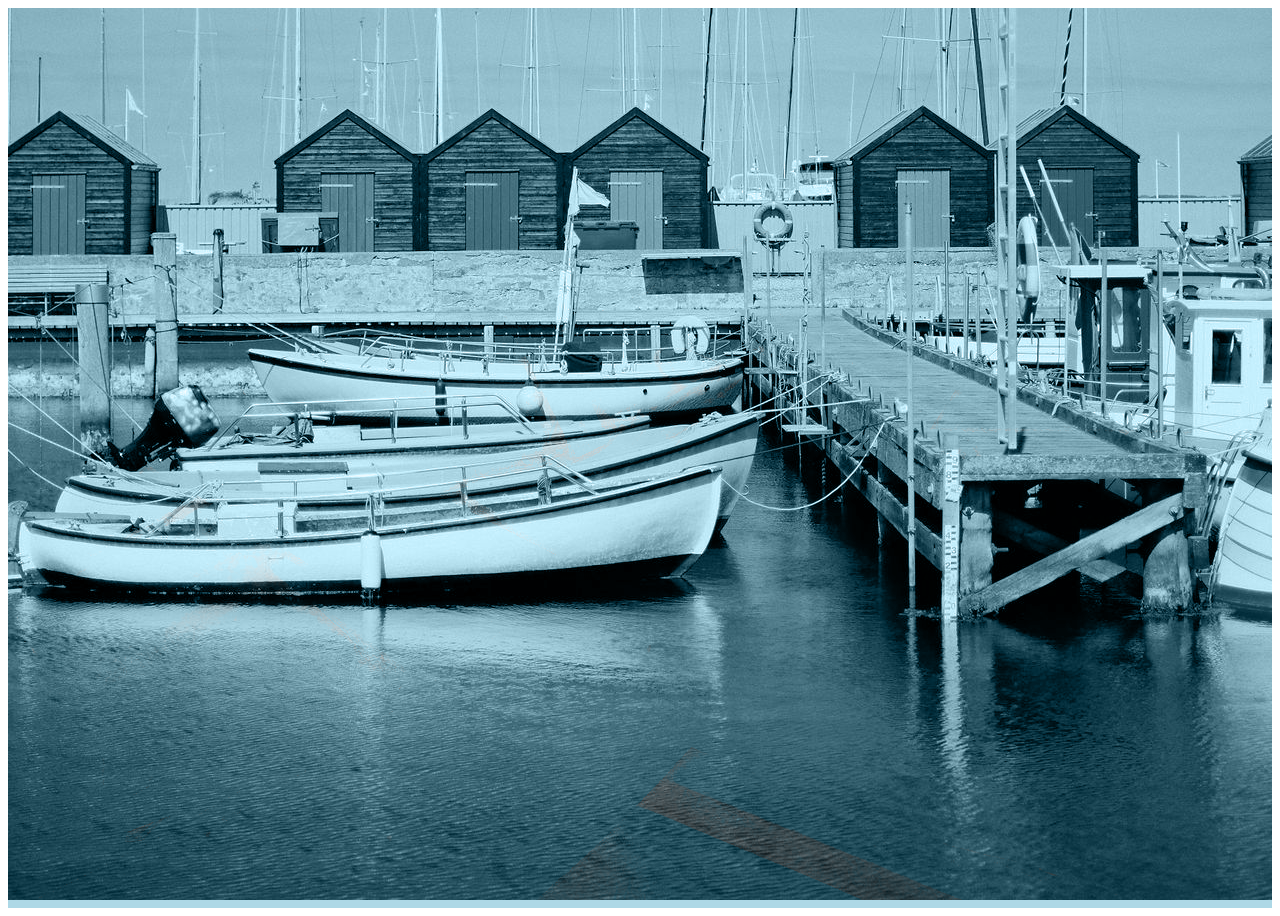
==== 08-07-2026/index.html @ 90dc619b "Add files via upload" ====
<!DOCTYPE html>
<html lang="en">
<head>
  <meta charset="UTF-8">
  <meta name="viewport" content="width=device-width, initial-scale=1.0">
  <title>Document</title>
  <link rel="stylesheet" href="./asset/css/style.css">
</head>
<body>
  <!-- Css Background-Properties -->

  <!-- Background -->
   <!-- <p>Lorem ipsum dolor sit amet, consectetur adipisicing elit. Vitae est repellat nobis odit natus eveniet, expedita numquam laborum recusandae ea ab, saepe illo, repudiandae temporibus fuga. Esse id unde nesciunt, ipsum dolorum ea ad praesentium impedit minima accusantium cumque, error rerum iusto. Quibusdam quas dolor provident cum quisquam asperiores assumenda suscipit fuga laborum, ad doloribus numquam optio tempore eligendi amet explicabo enim nemo dolorum ratione, doloremque dignissimos porro delectus placeat commodi. Voluptatem voluptatum facilis sed itaque expedita, corporis aut perspiciatis sit quas amet voluptates accusantium illum cum obcaecati consequuntur nemo qui labore soluta iure, tempore neque nisi, reiciendis aperiam quae. Sunt quisquam eius, ullam aperiam optio impedit ea ipsam quibusdam corporis non. Pariatur, soluta sint. Eligendi nostrum nihil delectus ab placeat temporibus voluptatibus cumque sed ipsam a distinctio quia cupiditate laudantium consequuntur non nulla quisquam voluptas libero totam magni, odio asperiores, optio itaque? Optio veritatis rem quaerat maxime labore fuga excepturi enim eaque tempore temporibus aspernatur officia itaque distinctio officiis magni ipsam ullam, consectetur sint quisquam consequatur exercitationem? Suscipit sunt numquam incidunt! Aperiam nulla consectetur suscipit veritatis porro rerum cumque quis, sed ut minima nesciunt harum voluptates fugit voluptatum! Natus minima expedita adipisci ipsum, eum asperiores aliquam voluptatem! Architecto mollitia maiores et, labore facere voluptatum, reprehenderit aliquid ipsam unde nostrum sequi quaerat quas impedit, qui corrupti doloribus veniam nemo. Itaque asperiores culpa rerum accusantium laboriosam veniam eum ullam, possimus, reprehenderit necessitatibus, suscipit fuga voluptates dignissimos veritatis ex repellat amet! Ratione aliquid amet ipsam natus odit quasi, nam at, magni expedita doloribus ex. Delectus velit tempora laudantium non corrupti accusantium impedit ut odit voluptates aliquid repellat, molestias reiciendis in praesentium nostrum veritatis illo modi rerum eveniet soluta dolore! Labore incidunt cupiditate minus deserunt corporis quidem blanditiis, exercitationem nisi, tempore velit veritatis facere facilis, temporibus iure repudiandae in reprehenderit. Non beatae cum rem! Qui excepturi provident ex? Tempore quos, totam voluptate, non eligendi rerum maxime quaerat corporis, a vel maiores at consequuntur. Saepe maxime autem eum! Nemo pariatur molestias aliquid, harum distinctio labore deleniti! Reprehenderit optio, odit a iusto consectetur corporis error consequatur ut facere temporibus, possimus eveniet, dolores aut? Dolore ipsam officiis facilis, reprehenderit temporibus in voluptas? Placeat, vitae iste? Modi, aliquam rem! Vero voluptatem libero, voluptate voluptatibus iusto eaque, cum officia nulla, atque laudantium laborum cupiditate? Voluptatem facere aut enim dolorum, sapiente quod neque iste ullam modi libero totam doloribus ex iure illo debitis ad, quam nemo unde eveniet cupiditate ipsa reprehenderit. Veniam deserunt debitis ab expedita quis cumque illum est quos, nostrum nemo animi officiis ratione explicabo corrupti eveniet sint optio exercitationem facilis sit. Tempore quod distinctio debitis numquam labore, earum pariatur accusantium explicabo, quaerat sed necessitatibus id dolore voluptas neque asperiores maiores ducimus deserunt assumenda animi nostrum omnis a, adipisci saepe. Illum eius reprehenderit deserunt vero qui beatae accusamus sint cumque expedita magnam dolore quos repellat, sequi ipsum non dignissimos velit ea quibusdam asperiores quas modi ducimus nostrum enim? Ducimus tempora possimus veritatis! Incidunt ducimus veritatis odio cumque officiis sequi aperiam, deleniti tenetur. Nesciunt sint temporibus perspiciatis blanditiis natus saepe nemo reiciendis, quidem, at facere quis impedit libero autem fuga commodi id, omnis rerum? Animi nulla facilis vitae ut laudantium omnis aperiam temporibus maxime veritatis id natus enim dicta asperiores, laboriosam veniam. Voluptas obcaecati sed quaerat hic nemo atque pariatur laboriosam officia dolores id minima delectus eum iste quia beatae, perspiciatis distinctio ea ab sapiente! Accusamus atque laudantium ratione dolor, ipsum sunt voluptatibus eveniet maiores, est consequuntur expedita quia iusto praesentium sed excepturi! Repellendus, quos cumque eveniet atque soluta in recusandae magni dicta voluptatum error, eaque quia asperiores nulla mollitia incidunt quaerat odio unde deserunt culpa obcaecati amet accusantium? Velit a autem, id pariatur ipsum culpa iure veniam labore, fugiat nisi sunt cumque perspiciatis eaque earum voluptates ab hic eos ad, corrupti voluptate excepturi dolorem aperiam eveniet illo! Placeat iste explicabo fugit earum dolores fuga optio facere voluptates accusamus? Necessitatibus, dolores fugiat distinctio tempore ipsa unde sint possimus. Voluptatum eius quae dolores porro totam ab in aliquid pariatur voluptate ducimus debitis fugit, eaque quo quia nostrum a quam, amet veniam, possimus error deleniti? Illum placeat quae est doloremque, sed facere doloribus corrupti reprehenderit aspernatur tenetur! Quia rerum facilis culpa at eligendi iusto sit maiores? Dignissimos, impedit? Dolore repellat cumque asperiores, hic numquam eius, nam odit molestias deserunt quo dolor provident. Quas nisi sint in tempore officiis! Quaerat tempora corrupti reprehenderit sint labore, repellat placeat quod illo quisquam totam iusto facere nisi hic cumque et ipsam ipsa asperiores dignissimos accusamus sed iste quidem, soluta veniam. Cupiditate culpa tempora quia fugit voluptate? Quis eos repudiandae amet blanditiis sit aut, unde totam tempora praesentium laborum. Nesciunt ipsam maiores tenetur minima laboriosam omnis eos aliquid. Amet eligendi nihil et sequi magnam nostrum delectus inventore adipisci cum. Delectus error molestias omnis quis possimus itaque exercitationem soluta, quae inventore, iusto quam quia rerum repellat eum blanditiis optio illo enim cum hic repellendus at saepe voluptatum deserunt modi? Cum quae, dolorum quam pariatur ullam, aliquam dolore animi possimus ex reiciendis repudiandae. Maiores sit nobis natus, aperiam nesciunt explicabo sint ea molestias temporibus veritatis dolorum illum, earum iure enim dolore numquam voluptatem dolor voluptates placeat? Delectus mollitia iure officiis rem sunt ea dolore consectetur laborum esse unde dolores praesentium quam maiores quod aspernatur eaque magnam quaerat, sed cupiditate explicabo necessitatibus aperiam aliquam quis odio. Harum esse cumque, repudiandae tenetur beatae magni expedita ex neque pariatur? Assumenda pariatur enim dolor, magni quasi dignissimos distinctio nisi quae similique commodi saepe iure odio aperiam modi unde ad perferendis voluptatem facere porro, totam fugiat? Magnam, rerum. Eius officia veritatis, natus architecto voluptas, deleniti voluptatibus ullam fuga nisi accusamus provident corporis sit exercitationem enim atque accusantium tempora quidem molestiae cupiditate ipsum vero placeat. Rerum placeat at sint? Minus tempora magnam sunt ut nam dolores, architecto ullam est illo? Porro et aspernatur iusto soluta reiciendis odit magni perspiciatis perferendis error exercitationem! In corporis ipsam illo est, soluta perspiciatis obcaecati. Tempora qui perspiciatis consequatur! Rerum aliquid delectus beatae officiis, quo laborum molestias modi adipisci corrupti temporibus sed praesentium soluta ipsa eaque distinctio consequatur.</p>

  <div></div>

  <p>Lorem ipsum dolor sit amet consectetur adipisicing elit. Exercitationem, temporibus, similique in laborum, praesentium doloribus explicabo repellat corporis aperiam nobis eligendi consectetur quis dolores consequatur necessitatibus. Quis optio dolorem in dolor! Nostrum cupiditate temporibus fugit consequuntur deserunt hic labore laboriosam, debitis excepturi culpa tempore, perspiciatis expedita ducimus animi aperiam maiores ipsum nemo veniam. Nesciunt reiciendis voluptates quisquam maiores nisi nostrum cumque asperiores, vel nulla deserunt soluta at culpa rerum corporis recusandae ducimus enim! Aut, id. Nemo deserunt sequi vel, totam, aliquam rem laudantium illo debitis deleniti earum quas molestias assumenda esse magnam excepturi voluptatibus doloribus. Id quidem iste ea a excepturi dolorem fuga sint temporibus animi laudantium, sapiente in voluptatibus dolore sit, error natus quo modi quis optio tenetur totam alias praesentium? Expedita quos officia impedit, reiciendis quis dolorum ullam voluptatem. Est expedita molestiae saepe nostrum. Iure obcaecati recusandae tenetur, illo, vero quidem modi aut rerum numquam aspernatur veniam eligendi. Deserunt rerum iure voluptatem, libero tempora ex eos impedit ratione magni error aperiam laudantium accusantium placeat perferendis ipsa aspernatur est omnis maxime neque pariatur dolorem numquam facilis aliquid! Laudantium repellendus commodi, adipisci numquam ipsum expedita harum labore dolorem, sit blanditiis earum dignissimos maiores quo? Sunt porro sit mollitia architecto quasi distinctio corrupti odit dolorum cumque nulla blanditiis voluptas impedit aspernatur, molestias temporibus, minima magni laudantium nobis optio, ratione quaerat! Dolores, maiores? Repudiandae iure unde necessitatibus inventore facilis, ad doloremque laudantium atque qui reiciendis suscipit dolor veritatis. Perspiciatis, assumenda minus? Iure repudiandae accusantium tenetur sed quisquam voluptas, quas, suscipit, quos quia exercitationem dicta temporibus accusamus doloribus! Hic repudiandae eligendi voluptatibus nam voluptatem quos, ratione magnam ea maxime consequuntur ipsa placeat esse officiis ut! Velit delectus excepturi omnis nisi, totam aut commodi illo doloribus enim dolores perspiciatis tempore quas, tempora vero fuga! Voluptate vel dolore ducimus nesciunt eaque ipsa, maiores voluptatem cupiditate recusandae nisi provident. Excepturi voluptate nemo in, tenetur eligendi, ab ipsam laborum illo maxime officia dolores debitis quis! Assumenda tempore repellendus modi quidem natus, architecto quod quas obcaecati placeat! Quasi delectus iure quo sequi inventore, est cum et deserunt mollitia animi quia harum eius! Eveniet illo asperiores sit temporibus ad. Voluptates corrupti unde tenetur, exercitationem aut consectetur consequuntur eveniet iusto ducimus minima dignissimos, aliquid doloribus quae. Laborum, sapiente molestiae nisi fuga eligendi harum dicta ad perferendis ab nostrum, mollitia cum illum placeat quo sit a aliquid voluptate esse deserunt minus ipsam modi, animi numquam! Ea quia iure amet repudiandae ab! Error asperiores earum excepturi soluta iusto non, ex quia, eveniet repudiandae ipsa ab reprehenderit repellat? Ipsum nihil tenetur aut dicta a voluptas voluptatem quae ab deserunt esse non enim maiores odio quos excepturi, at earum id ullam? Non velit, eveniet illo architecto porro corporis sunt atque cumque at quia quis in consectetur molestias repellendus accusamus ratione tempore officia enim sequi laborum beatae sed adipisci, animi iure. Harum deleniti dolorem sapiente quae facilis blanditiis deserunt explicabo neque molestias commodi a, aliquid suscipit cupiditate labore, eos ducimus iusto sed perferendis nisi voluptatem praesentium, porro natus excepturi incidunt? Voluptatibus mollitia facere aliquid quasi eius odio maxime praesentium nihil, corrupti doloribus nesciunt sapiente molestias totam adipisci iste est veritatis, enim eaque ipsa veniam nam. Enim, itaque! Nam quidem optio illum ex obcaecati voluptas nobis, corrupti culpa perspiciatis, fugiat modi suscipit labore itaque consectetur odit doloribus unde harum quaerat doloremque? Totam aperiam sed sapiente, quas ea magnam delectus voluptates magni voluptatum dignissimos cupiditate enim facere perferendis, assumenda nisi neque rem ab, laboriosam minima voluptatem vel debitis ratione autem. Minima at nesciunt ad molestias quia hic rem deleniti! Provident aperiam repudiandae est. Optio dolore quibusdam ipsa molestias dignissimos molestiae dolores quam est quisquam neque enim quas, deleniti perspiciatis odio tenetur voluptates eos pariatur quis possimus sint, magnam ad alias numquam soluta! Corrupti blanditiis ad expedita accusantium. Voluptates beatae, molestias minus eos ipsa ducimus ratione cumque iure sunt, facilis explicabo optio alias, quaerat magni ipsam vel tempora! Similique deserunt fuga facere beatae eos obcaecati natus commodi ipsum sunt qui, delectus ut non excepturi eligendi nam officiis iure illo, hic alias ipsam quam ad nobis. Amet odio iure quisquam impedit consectetur reiciendis expedita, eius consequuntur facere. Illo dolor explicabo deserunt consequatur, totam quis, aut, optio quae soluta tenetur magni molestiae harum repellat excepturi atque temporibus! Numquam, porro enim! Labore nemo animi molestias ex dolorem similique est dolorum odio odit ullam voluptate possimus quasi, amet sunt, eius cum vero optio modi? Pariatur totam impedit nisi veniam sunt enim molestias animi quia distinctio ex porro ipsum ducimus adipisci consequuntur, voluptatibus qui rerum deserunt facilis autem accusamus voluptatem fugit necessitatibus velit. Magni adipisci maxime velit cumque laboriosam non dolorum, sunt veritatis suscipit modi eligendi, eveniet similique provident fugit vero quod fuga! Itaque cumque dolorum neque dolores aperiam perspiciatis, id corporis deleniti nam quia dolore totam quis? Veniam hic porro accusamus dolore? Unde neque hic placeat aspernatur. Libero autem, unde dolorem deleniti magni adipisci nam perspiciatis qui quisquam optio sit maxime cumque praesentium fuga officiis architecto atque corporis quidem cupiditate, ab similique rem laboriosam odit earum? Repellendus dolor sapiente quasi veritatis odio tempora consectetur? Distinctio, enim placeat consectetur impedit obcaecati nostrum! Id, iste inventore voluptatum architecto corporis minus excepturi enim, adipisci, officia repellat in minima voluptas ea nemo dolor eligendi molestias. Neque, soluta, qui vero quo labore ab ipsam eum eligendi ex quas hic ad tempora commodi earum voluptates. Atque, libero molestias at temporibus sint tempore? Sit et doloribus ipsa architecto itaque deleniti repellendus similique. Laudantium, harum nemo, deserunt optio ab, esse dolorum repellat omnis assumenda ipsum laborum. Consectetur voluptatum reprehenderit esse tenetur at voluptatibus, vitae doloremque officiis dolore adipisci dolorum quidem aut qui possimus obcaecati error rem id temporibus placeat nobis laudantium alias! Asperiores obcaecati similique necessitatibus suscipit quae quos commodi incidunt ipsa vitae libero, quod officiis animi magni. Maxime nulla libero blanditiis accusantium culpa pariatur ex voluptate voluptatum explicabo corrupti tempora sunt saepe atque at excepturi adipisci dolorum non ut dolores expedita illo dicta, sed ipsam. Nemo ipsa est eum repellat illum maiores nostrum doloribus sed nulla veniam maxime quos inventore, corrupti accusantium eos, incidunt, ad tempora nihil quam non?</p> -->

  <!-- <div class="back_text">HTML/CSS</div> -->

  <div class="back_img"></div>
</body>
</html>
---- 08-07-2026/asset/css/style.css ----
div{
  height: 400px;
  width:100%;
  background: lightblue url(../images/back.jpg) no-repeat;
  background-color: lightblue;
  background-image: url(../images/back.jpg);
  background-size: cover;
  background-position: bottom;
  background-repeat: no-repeat;
  background-clip:padding-box;
  background-origin: content-box;
  background-attachment: fixed;
}

.back_text{
  font-size: 100px;
  font-weight: bold;
  background-image: url(../images/back.jpg);
  color: transparent;
  background-clip: text;
  background-size: cover;
  background-position: bottom;
  font-family: 'Segoe UI', Tahoma, Geneva, Verdana, sans-serif;
}

.back_img{
  height: 100vh;
  width: 100%;
  background-image: url('../images/back.jpg') , linear-gradient(red , blue) ;
   background-image:url(../images/pexels.jpg) , url('../images/back.jpg');
  background-size: cover;
  background-position: bottom;
  background-blend-mode: luminosity;
}
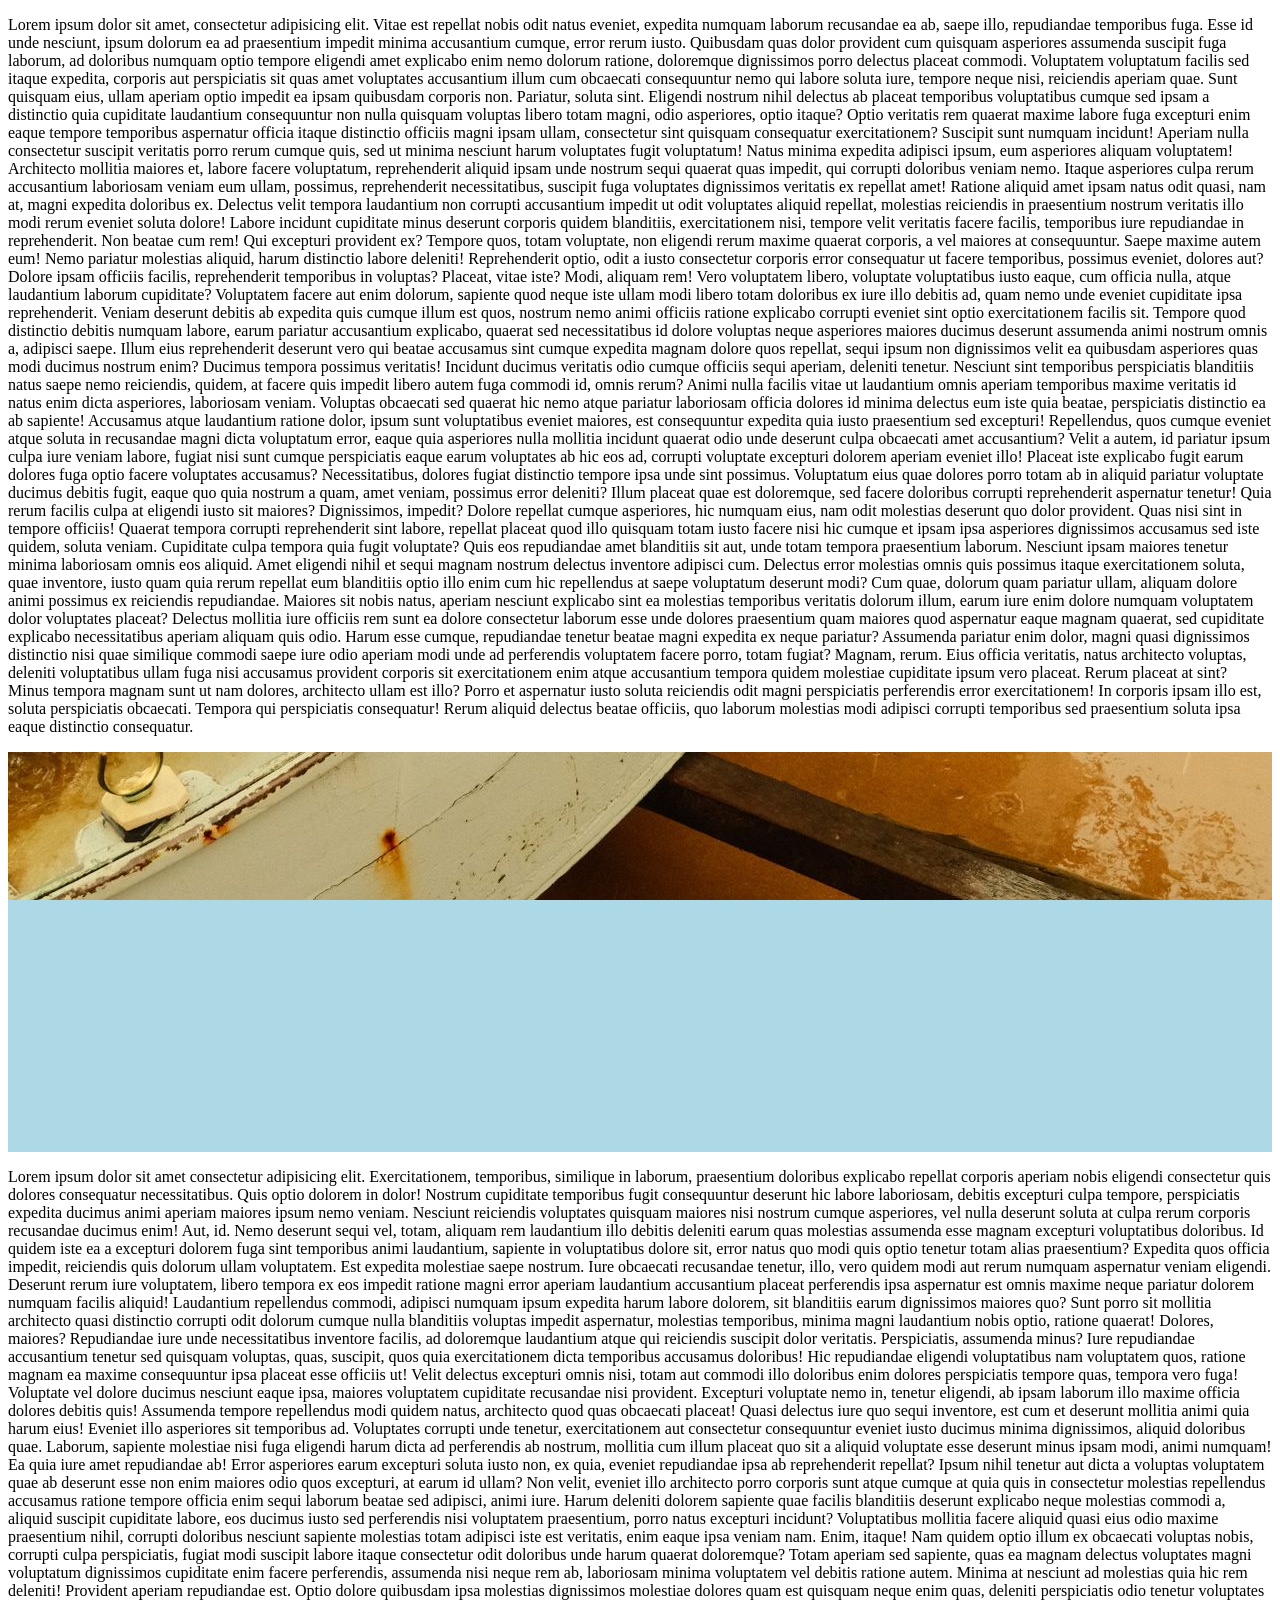
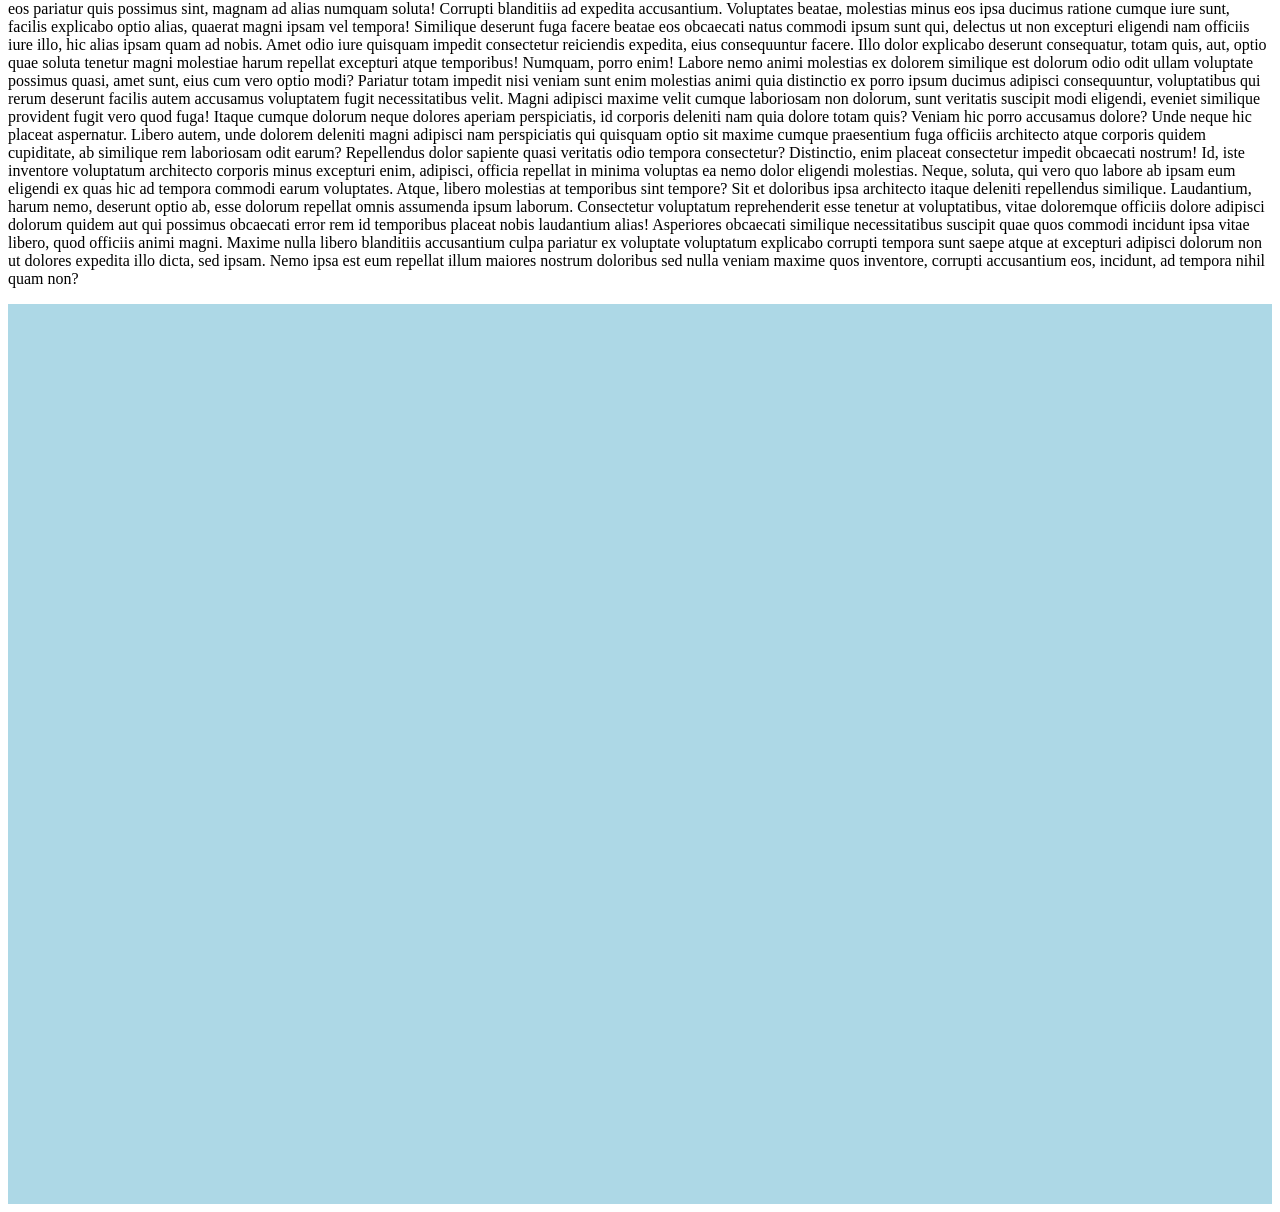
==== commit a6d149bf: "Add files via upload" ====
--- a/08-07-2026/index.html
+++ b/08-07-2026/index.html
@@ -10,11 +10,11 @@
   <!-- Css Background-Properties -->
 
   <!-- Background -->
-   <!-- <p>Lorem ipsum dolor sit amet, consectetur adipisicing elit. Vitae est repellat nobis odit natus eveniet, expedita numquam laborum recusandae ea ab, saepe illo, repudiandae temporibus fuga. Esse id unde nesciunt, ipsum dolorum ea ad praesentium impedit minima accusantium cumque, error rerum iusto. Quibusdam quas dolor provident cum quisquam asperiores assumenda suscipit fuga laborum, ad doloribus numquam optio tempore eligendi amet explicabo enim nemo dolorum ratione, doloremque dignissimos porro delectus placeat commodi. Voluptatem voluptatum facilis sed itaque expedita, corporis aut perspiciatis sit quas amet voluptates accusantium illum cum obcaecati consequuntur nemo qui labore soluta iure, tempore neque nisi, reiciendis aperiam quae. Sunt quisquam eius, ullam aperiam optio impedit ea ipsam quibusdam corporis non. Pariatur, soluta sint. Eligendi nostrum nihil delectus ab placeat temporibus voluptatibus cumque sed ipsam a distinctio quia cupiditate laudantium consequuntur non nulla quisquam voluptas libero totam magni, odio asperiores, optio itaque? Optio veritatis rem quaerat maxime labore fuga excepturi enim eaque tempore temporibus aspernatur officia itaque distinctio officiis magni ipsam ullam, consectetur sint quisquam consequatur exercitationem? Suscipit sunt numquam incidunt! Aperiam nulla consectetur suscipit veritatis porro rerum cumque quis, sed ut minima nesciunt harum voluptates fugit voluptatum! Natus minima expedita adipisci ipsum, eum asperiores aliquam voluptatem! Architecto mollitia maiores et, labore facere voluptatum, reprehenderit aliquid ipsam unde nostrum sequi quaerat quas impedit, qui corrupti doloribus veniam nemo. Itaque asperiores culpa rerum accusantium laboriosam veniam eum ullam, possimus, reprehenderit necessitatibus, suscipit fuga voluptates dignissimos veritatis ex repellat amet! Ratione aliquid amet ipsam natus odit quasi, nam at, magni expedita doloribus ex. Delectus velit tempora laudantium non corrupti accusantium impedit ut odit voluptates aliquid repellat, molestias reiciendis in praesentium nostrum veritatis illo modi rerum eveniet soluta dolore! Labore incidunt cupiditate minus deserunt corporis quidem blanditiis, exercitationem nisi, tempore velit veritatis facere facilis, temporibus iure repudiandae in reprehenderit. Non beatae cum rem! Qui excepturi provident ex? Tempore quos, totam voluptate, non eligendi rerum maxime quaerat corporis, a vel maiores at consequuntur. Saepe maxime autem eum! Nemo pariatur molestias aliquid, harum distinctio labore deleniti! Reprehenderit optio, odit a iusto consectetur corporis error consequatur ut facere temporibus, possimus eveniet, dolores aut? Dolore ipsam officiis facilis, reprehenderit temporibus in voluptas? Placeat, vitae iste? Modi, aliquam rem! Vero voluptatem libero, voluptate voluptatibus iusto eaque, cum officia nulla, atque laudantium laborum cupiditate? Voluptatem facere aut enim dolorum, sapiente quod neque iste ullam modi libero totam doloribus ex iure illo debitis ad, quam nemo unde eveniet cupiditate ipsa reprehenderit. Veniam deserunt debitis ab expedita quis cumque illum est quos, nostrum nemo animi officiis ratione explicabo corrupti eveniet sint optio exercitationem facilis sit. Tempore quod distinctio debitis numquam labore, earum pariatur accusantium explicabo, quaerat sed necessitatibus id dolore voluptas neque asperiores maiores ducimus deserunt assumenda animi nostrum omnis a, adipisci saepe. Illum eius reprehenderit deserunt vero qui beatae accusamus sint cumque expedita magnam dolore quos repellat, sequi ipsum non dignissimos velit ea quibusdam asperiores quas modi ducimus nostrum enim? Ducimus tempora possimus veritatis! Incidunt ducimus veritatis odio cumque officiis sequi aperiam, deleniti tenetur. Nesciunt sint temporibus perspiciatis blanditiis natus saepe nemo reiciendis, quidem, at facere quis impedit libero autem fuga commodi id, omnis rerum? Animi nulla facilis vitae ut laudantium omnis aperiam temporibus maxime veritatis id natus enim dicta asperiores, laboriosam veniam. Voluptas obcaecati sed quaerat hic nemo atque pariatur laboriosam officia dolores id minima delectus eum iste quia beatae, perspiciatis distinctio ea ab sapiente! Accusamus atque laudantium ratione dolor, ipsum sunt voluptatibus eveniet maiores, est consequuntur expedita quia iusto praesentium sed excepturi! Repellendus, quos cumque eveniet atque soluta in recusandae magni dicta voluptatum error, eaque quia asperiores nulla mollitia incidunt quaerat odio unde deserunt culpa obcaecati amet accusantium? Velit a autem, id pariatur ipsum culpa iure veniam labore, fugiat nisi sunt cumque perspiciatis eaque earum voluptates ab hic eos ad, corrupti voluptate excepturi dolorem aperiam eveniet illo! Placeat iste explicabo fugit earum dolores fuga optio facere voluptates accusamus? Necessitatibus, dolores fugiat distinctio tempore ipsa unde sint possimus. Voluptatum eius quae dolores porro totam ab in aliquid pariatur voluptate ducimus debitis fugit, eaque quo quia nostrum a quam, amet veniam, possimus error deleniti? Illum placeat quae est doloremque, sed facere doloribus corrupti reprehenderit aspernatur tenetur! Quia rerum facilis culpa at eligendi iusto sit maiores? Dignissimos, impedit? Dolore repellat cumque asperiores, hic numquam eius, nam odit molestias deserunt quo dolor provident. Quas nisi sint in tempore officiis! Quaerat tempora corrupti reprehenderit sint labore, repellat placeat quod illo quisquam totam iusto facere nisi hic cumque et ipsam ipsa asperiores dignissimos accusamus sed iste quidem, soluta veniam. Cupiditate culpa tempora quia fugit voluptate? Quis eos repudiandae amet blanditiis sit aut, unde totam tempora praesentium laborum. Nesciunt ipsam maiores tenetur minima laboriosam omnis eos aliquid. Amet eligendi nihil et sequi magnam nostrum delectus inventore adipisci cum. Delectus error molestias omnis quis possimus itaque exercitationem soluta, quae inventore, iusto quam quia rerum repellat eum blanditiis optio illo enim cum hic repellendus at saepe voluptatum deserunt modi? Cum quae, dolorum quam pariatur ullam, aliquam dolore animi possimus ex reiciendis repudiandae. Maiores sit nobis natus, aperiam nesciunt explicabo sint ea molestias temporibus veritatis dolorum illum, earum iure enim dolore numquam voluptatem dolor voluptates placeat? Delectus mollitia iure officiis rem sunt ea dolore consectetur laborum esse unde dolores praesentium quam maiores quod aspernatur eaque magnam quaerat, sed cupiditate explicabo necessitatibus aperiam aliquam quis odio. Harum esse cumque, repudiandae tenetur beatae magni expedita ex neque pariatur? Assumenda pariatur enim dolor, magni quasi dignissimos distinctio nisi quae similique commodi saepe iure odio aperiam modi unde ad perferendis voluptatem facere porro, totam fugiat? Magnam, rerum. Eius officia veritatis, natus architecto voluptas, deleniti voluptatibus ullam fuga nisi accusamus provident corporis sit exercitationem enim atque accusantium tempora quidem molestiae cupiditate ipsum vero placeat. Rerum placeat at sint? Minus tempora magnam sunt ut nam dolores, architecto ullam est illo? Porro et aspernatur iusto soluta reiciendis odit magni perspiciatis perferendis error exercitationem! In corporis ipsam illo est, soluta perspiciatis obcaecati. Tempora qui perspiciatis consequatur! Rerum aliquid delectus beatae officiis, quo laborum molestias modi adipisci corrupti temporibus sed praesentium soluta ipsa eaque distinctio consequatur.</p>
+    <p>Lorem ipsum dolor sit amet, consectetur adipisicing elit. Vitae est repellat nobis odit natus eveniet, expedita numquam laborum recusandae ea ab, saepe illo, repudiandae temporibus fuga. Esse id unde nesciunt, ipsum dolorum ea ad praesentium impedit minima accusantium cumque, error rerum iusto. Quibusdam quas dolor provident cum quisquam asperiores assumenda suscipit fuga laborum, ad doloribus numquam optio tempore eligendi amet explicabo enim nemo dolorum ratione, doloremque dignissimos porro delectus placeat commodi. Voluptatem voluptatum facilis sed itaque expedita, corporis aut perspiciatis sit quas amet voluptates accusantium illum cum obcaecati consequuntur nemo qui labore soluta iure, tempore neque nisi, reiciendis aperiam quae. Sunt quisquam eius, ullam aperiam optio impedit ea ipsam quibusdam corporis non. Pariatur, soluta sint. Eligendi nostrum nihil delectus ab placeat temporibus voluptatibus cumque sed ipsam a distinctio quia cupiditate laudantium consequuntur non nulla quisquam voluptas libero totam magni, odio asperiores, optio itaque? Optio veritatis rem quaerat maxime labore fuga excepturi enim eaque tempore temporibus aspernatur officia itaque distinctio officiis magni ipsam ullam, consectetur sint quisquam consequatur exercitationem? Suscipit sunt numquam incidunt! Aperiam nulla consectetur suscipit veritatis porro rerum cumque quis, sed ut minima nesciunt harum voluptates fugit voluptatum! Natus minima expedita adipisci ipsum, eum asperiores aliquam voluptatem! Architecto mollitia maiores et, labore facere voluptatum, reprehenderit aliquid ipsam unde nostrum sequi quaerat quas impedit, qui corrupti doloribus veniam nemo. Itaque asperiores culpa rerum accusantium laboriosam veniam eum ullam, possimus, reprehenderit necessitatibus, suscipit fuga voluptates dignissimos veritatis ex repellat amet! Ratione aliquid amet ipsam natus odit quasi, nam at, magni expedita doloribus ex. Delectus velit tempora laudantium non corrupti accusantium impedit ut odit voluptates aliquid repellat, molestias reiciendis in praesentium nostrum veritatis illo modi rerum eveniet soluta dolore! Labore incidunt cupiditate minus deserunt corporis quidem blanditiis, exercitationem nisi, tempore velit veritatis facere facilis, temporibus iure repudiandae in reprehenderit. Non beatae cum rem! Qui excepturi provident ex? Tempore quos, totam voluptate, non eligendi rerum maxime quaerat corporis, a vel maiores at consequuntur. Saepe maxime autem eum! Nemo pariatur molestias aliquid, harum distinctio labore deleniti! Reprehenderit optio, odit a iusto consectetur corporis error consequatur ut facere temporibus, possimus eveniet, dolores aut? Dolore ipsam officiis facilis, reprehenderit temporibus in voluptas? Placeat, vitae iste? Modi, aliquam rem! Vero voluptatem libero, voluptate voluptatibus iusto eaque, cum officia nulla, atque laudantium laborum cupiditate? Voluptatem facere aut enim dolorum, sapiente quod neque iste ullam modi libero totam doloribus ex iure illo debitis ad, quam nemo unde eveniet cupiditate ipsa reprehenderit. Veniam deserunt debitis ab expedita quis cumque illum est quos, nostrum nemo animi officiis ratione explicabo corrupti eveniet sint optio exercitationem facilis sit. Tempore quod distinctio debitis numquam labore, earum pariatur accusantium explicabo, quaerat sed necessitatibus id dolore voluptas neque asperiores maiores ducimus deserunt assumenda animi nostrum omnis a, adipisci saepe. Illum eius reprehenderit deserunt vero qui beatae accusamus sint cumque expedita magnam dolore quos repellat, sequi ipsum non dignissimos velit ea quibusdam asperiores quas modi ducimus nostrum enim? Ducimus tempora possimus veritatis! Incidunt ducimus veritatis odio cumque officiis sequi aperiam, deleniti tenetur. Nesciunt sint temporibus perspiciatis blanditiis natus saepe nemo reiciendis, quidem, at facere quis impedit libero autem fuga commodi id, omnis rerum? Animi nulla facilis vitae ut laudantium omnis aperiam temporibus maxime veritatis id natus enim dicta asperiores, laboriosam veniam. Voluptas obcaecati sed quaerat hic nemo atque pariatur laboriosam officia dolores id minima delectus eum iste quia beatae, perspiciatis distinctio ea ab sapiente! Accusamus atque laudantium ratione dolor, ipsum sunt voluptatibus eveniet maiores, est consequuntur expedita quia iusto praesentium sed excepturi! Repellendus, quos cumque eveniet atque soluta in recusandae magni dicta voluptatum error, eaque quia asperiores nulla mollitia incidunt quaerat odio unde deserunt culpa obcaecati amet accusantium? Velit a autem, id pariatur ipsum culpa iure veniam labore, fugiat nisi sunt cumque perspiciatis eaque earum voluptates ab hic eos ad, corrupti voluptate excepturi dolorem aperiam eveniet illo! Placeat iste explicabo fugit earum dolores fuga optio facere voluptates accusamus? Necessitatibus, dolores fugiat distinctio tempore ipsa unde sint possimus. Voluptatum eius quae dolores porro totam ab in aliquid pariatur voluptate ducimus debitis fugit, eaque quo quia nostrum a quam, amet veniam, possimus error deleniti? Illum placeat quae est doloremque, sed facere doloribus corrupti reprehenderit aspernatur tenetur! Quia rerum facilis culpa at eligendi iusto sit maiores? Dignissimos, impedit? Dolore repellat cumque asperiores, hic numquam eius, nam odit molestias deserunt quo dolor provident. Quas nisi sint in tempore officiis! Quaerat tempora corrupti reprehenderit sint labore, repellat placeat quod illo quisquam totam iusto facere nisi hic cumque et ipsam ipsa asperiores dignissimos accusamus sed iste quidem, soluta veniam. Cupiditate culpa tempora quia fugit voluptate? Quis eos repudiandae amet blanditiis sit aut, unde totam tempora praesentium laborum. Nesciunt ipsam maiores tenetur minima laboriosam omnis eos aliquid. Amet eligendi nihil et sequi magnam nostrum delectus inventore adipisci cum. Delectus error molestias omnis quis possimus itaque exercitationem soluta, quae inventore, iusto quam quia rerum repellat eum blanditiis optio illo enim cum hic repellendus at saepe voluptatum deserunt modi? Cum quae, dolorum quam pariatur ullam, aliquam dolore animi possimus ex reiciendis repudiandae. Maiores sit nobis natus, aperiam nesciunt explicabo sint ea molestias temporibus veritatis dolorum illum, earum iure enim dolore numquam voluptatem dolor voluptates placeat? Delectus mollitia iure officiis rem sunt ea dolore consectetur laborum esse unde dolores praesentium quam maiores quod aspernatur eaque magnam quaerat, sed cupiditate explicabo necessitatibus aperiam aliquam quis odio. Harum esse cumque, repudiandae tenetur beatae magni expedita ex neque pariatur? Assumenda pariatur enim dolor, magni quasi dignissimos distinctio nisi quae similique commodi saepe iure odio aperiam modi unde ad perferendis voluptatem facere porro, totam fugiat? Magnam, rerum. Eius officia veritatis, natus architecto voluptas, deleniti voluptatibus ullam fuga nisi accusamus provident corporis sit exercitationem enim atque accusantium tempora quidem molestiae cupiditate ipsum vero placeat. Rerum placeat at sint? Minus tempora magnam sunt ut nam dolores, architecto ullam est illo? Porro et aspernatur iusto soluta reiciendis odit magni perspiciatis perferendis error exercitationem! In corporis ipsam illo est, soluta perspiciatis obcaecati. Tempora qui perspiciatis consequatur! Rerum aliquid delectus beatae officiis, quo laborum molestias modi adipisci corrupti temporibus sed praesentium soluta ipsa eaque distinctio consequatur.</p>
 
   <div></div>
 
-  <p>Lorem ipsum dolor sit amet consectetur adipisicing elit. Exercitationem, temporibus, similique in laborum, praesentium doloribus explicabo repellat corporis aperiam nobis eligendi consectetur quis dolores consequatur necessitatibus. Quis optio dolorem in dolor! Nostrum cupiditate temporibus fugit consequuntur deserunt hic labore laboriosam, debitis excepturi culpa tempore, perspiciatis expedita ducimus animi aperiam maiores ipsum nemo veniam. Nesciunt reiciendis voluptates quisquam maiores nisi nostrum cumque asperiores, vel nulla deserunt soluta at culpa rerum corporis recusandae ducimus enim! Aut, id. Nemo deserunt sequi vel, totam, aliquam rem laudantium illo debitis deleniti earum quas molestias assumenda esse magnam excepturi voluptatibus doloribus. Id quidem iste ea a excepturi dolorem fuga sint temporibus animi laudantium, sapiente in voluptatibus dolore sit, error natus quo modi quis optio tenetur totam alias praesentium? Expedita quos officia impedit, reiciendis quis dolorum ullam voluptatem. Est expedita molestiae saepe nostrum. Iure obcaecati recusandae tenetur, illo, vero quidem modi aut rerum numquam aspernatur veniam eligendi. Deserunt rerum iure voluptatem, libero tempora ex eos impedit ratione magni error aperiam laudantium accusantium placeat perferendis ipsa aspernatur est omnis maxime neque pariatur dolorem numquam facilis aliquid! Laudantium repellendus commodi, adipisci numquam ipsum expedita harum labore dolorem, sit blanditiis earum dignissimos maiores quo? Sunt porro sit mollitia architecto quasi distinctio corrupti odit dolorum cumque nulla blanditiis voluptas impedit aspernatur, molestias temporibus, minima magni laudantium nobis optio, ratione quaerat! Dolores, maiores? Repudiandae iure unde necessitatibus inventore facilis, ad doloremque laudantium atque qui reiciendis suscipit dolor veritatis. Perspiciatis, assumenda minus? Iure repudiandae accusantium tenetur sed quisquam voluptas, quas, suscipit, quos quia exercitationem dicta temporibus accusamus doloribus! Hic repudiandae eligendi voluptatibus nam voluptatem quos, ratione magnam ea maxime consequuntur ipsa placeat esse officiis ut! Velit delectus excepturi omnis nisi, totam aut commodi illo doloribus enim dolores perspiciatis tempore quas, tempora vero fuga! Voluptate vel dolore ducimus nesciunt eaque ipsa, maiores voluptatem cupiditate recusandae nisi provident. Excepturi voluptate nemo in, tenetur eligendi, ab ipsam laborum illo maxime officia dolores debitis quis! Assumenda tempore repellendus modi quidem natus, architecto quod quas obcaecati placeat! Quasi delectus iure quo sequi inventore, est cum et deserunt mollitia animi quia harum eius! Eveniet illo asperiores sit temporibus ad. Voluptates corrupti unde tenetur, exercitationem aut consectetur consequuntur eveniet iusto ducimus minima dignissimos, aliquid doloribus quae. Laborum, sapiente molestiae nisi fuga eligendi harum dicta ad perferendis ab nostrum, mollitia cum illum placeat quo sit a aliquid voluptate esse deserunt minus ipsam modi, animi numquam! Ea quia iure amet repudiandae ab! Error asperiores earum excepturi soluta iusto non, ex quia, eveniet repudiandae ipsa ab reprehenderit repellat? Ipsum nihil tenetur aut dicta a voluptas voluptatem quae ab deserunt esse non enim maiores odio quos excepturi, at earum id ullam? Non velit, eveniet illo architecto porro corporis sunt atque cumque at quia quis in consectetur molestias repellendus accusamus ratione tempore officia enim sequi laborum beatae sed adipisci, animi iure. Harum deleniti dolorem sapiente quae facilis blanditiis deserunt explicabo neque molestias commodi a, aliquid suscipit cupiditate labore, eos ducimus iusto sed perferendis nisi voluptatem praesentium, porro natus excepturi incidunt? Voluptatibus mollitia facere aliquid quasi eius odio maxime praesentium nihil, corrupti doloribus nesciunt sapiente molestias totam adipisci iste est veritatis, enim eaque ipsa veniam nam. Enim, itaque! Nam quidem optio illum ex obcaecati voluptas nobis, corrupti culpa perspiciatis, fugiat modi suscipit labore itaque consectetur odit doloribus unde harum quaerat doloremque? Totam aperiam sed sapiente, quas ea magnam delectus voluptates magni voluptatum dignissimos cupiditate enim facere perferendis, assumenda nisi neque rem ab, laboriosam minima voluptatem vel debitis ratione autem. Minima at nesciunt ad molestias quia hic rem deleniti! Provident aperiam repudiandae est. Optio dolore quibusdam ipsa molestias dignissimos molestiae dolores quam est quisquam neque enim quas, deleniti perspiciatis odio tenetur voluptates eos pariatur quis possimus sint, magnam ad alias numquam soluta! Corrupti blanditiis ad expedita accusantium. Voluptates beatae, molestias minus eos ipsa ducimus ratione cumque iure sunt, facilis explicabo optio alias, quaerat magni ipsam vel tempora! Similique deserunt fuga facere beatae eos obcaecati natus commodi ipsum sunt qui, delectus ut non excepturi eligendi nam officiis iure illo, hic alias ipsam quam ad nobis. Amet odio iure quisquam impedit consectetur reiciendis expedita, eius consequuntur facere. Illo dolor explicabo deserunt consequatur, totam quis, aut, optio quae soluta tenetur magni molestiae harum repellat excepturi atque temporibus! Numquam, porro enim! Labore nemo animi molestias ex dolorem similique est dolorum odio odit ullam voluptate possimus quasi, amet sunt, eius cum vero optio modi? Pariatur totam impedit nisi veniam sunt enim molestias animi quia distinctio ex porro ipsum ducimus adipisci consequuntur, voluptatibus qui rerum deserunt facilis autem accusamus voluptatem fugit necessitatibus velit. Magni adipisci maxime velit cumque laboriosam non dolorum, sunt veritatis suscipit modi eligendi, eveniet similique provident fugit vero quod fuga! Itaque cumque dolorum neque dolores aperiam perspiciatis, id corporis deleniti nam quia dolore totam quis? Veniam hic porro accusamus dolore? Unde neque hic placeat aspernatur. Libero autem, unde dolorem deleniti magni adipisci nam perspiciatis qui quisquam optio sit maxime cumque praesentium fuga officiis architecto atque corporis quidem cupiditate, ab similique rem laboriosam odit earum? Repellendus dolor sapiente quasi veritatis odio tempora consectetur? Distinctio, enim placeat consectetur impedit obcaecati nostrum! Id, iste inventore voluptatum architecto corporis minus excepturi enim, adipisci, officia repellat in minima voluptas ea nemo dolor eligendi molestias. Neque, soluta, qui vero quo labore ab ipsam eum eligendi ex quas hic ad tempora commodi earum voluptates. Atque, libero molestias at temporibus sint tempore? Sit et doloribus ipsa architecto itaque deleniti repellendus similique. Laudantium, harum nemo, deserunt optio ab, esse dolorum repellat omnis assumenda ipsum laborum. Consectetur voluptatum reprehenderit esse tenetur at voluptatibus, vitae doloremque officiis dolore adipisci dolorum quidem aut qui possimus obcaecati error rem id temporibus placeat nobis laudantium alias! Asperiores obcaecati similique necessitatibus suscipit quae quos commodi incidunt ipsa vitae libero, quod officiis animi magni. Maxime nulla libero blanditiis accusantium culpa pariatur ex voluptate voluptatum explicabo corrupti tempora sunt saepe atque at excepturi adipisci dolorum non ut dolores expedita illo dicta, sed ipsam. Nemo ipsa est eum repellat illum maiores nostrum doloribus sed nulla veniam maxime quos inventore, corrupti accusantium eos, incidunt, ad tempora nihil quam non?</p> -->
+  <p>Lorem ipsum dolor sit amet consectetur adipisicing elit. Exercitationem, temporibus, similique in laborum, praesentium doloribus explicabo repellat corporis aperiam nobis eligendi consectetur quis dolores consequatur necessitatibus. Quis optio dolorem in dolor! Nostrum cupiditate temporibus fugit consequuntur deserunt hic labore laboriosam, debitis excepturi culpa tempore, perspiciatis expedita ducimus animi aperiam maiores ipsum nemo veniam. Nesciunt reiciendis voluptates quisquam maiores nisi nostrum cumque asperiores, vel nulla deserunt soluta at culpa rerum corporis recusandae ducimus enim! Aut, id. Nemo deserunt sequi vel, totam, aliquam rem laudantium illo debitis deleniti earum quas molestias assumenda esse magnam excepturi voluptatibus doloribus. Id quidem iste ea a excepturi dolorem fuga sint temporibus animi laudantium, sapiente in voluptatibus dolore sit, error natus quo modi quis optio tenetur totam alias praesentium? Expedita quos officia impedit, reiciendis quis dolorum ullam voluptatem. Est expedita molestiae saepe nostrum. Iure obcaecati recusandae tenetur, illo, vero quidem modi aut rerum numquam aspernatur veniam eligendi. Deserunt rerum iure voluptatem, libero tempora ex eos impedit ratione magni error aperiam laudantium accusantium placeat perferendis ipsa aspernatur est omnis maxime neque pariatur dolorem numquam facilis aliquid! Laudantium repellendus commodi, adipisci numquam ipsum expedita harum labore dolorem, sit blanditiis earum dignissimos maiores quo? Sunt porro sit mollitia architecto quasi distinctio corrupti odit dolorum cumque nulla blanditiis voluptas impedit aspernatur, molestias temporibus, minima magni laudantium nobis optio, ratione quaerat! Dolores, maiores? Repudiandae iure unde necessitatibus inventore facilis, ad doloremque laudantium atque qui reiciendis suscipit dolor veritatis. Perspiciatis, assumenda minus? Iure repudiandae accusantium tenetur sed quisquam voluptas, quas, suscipit, quos quia exercitationem dicta temporibus accusamus doloribus! Hic repudiandae eligendi voluptatibus nam voluptatem quos, ratione magnam ea maxime consequuntur ipsa placeat esse officiis ut! Velit delectus excepturi omnis nisi, totam aut commodi illo doloribus enim dolores perspiciatis tempore quas, tempora vero fuga! Voluptate vel dolore ducimus nesciunt eaque ipsa, maiores voluptatem cupiditate recusandae nisi provident. Excepturi voluptate nemo in, tenetur eligendi, ab ipsam laborum illo maxime officia dolores debitis quis! Assumenda tempore repellendus modi quidem natus, architecto quod quas obcaecati placeat! Quasi delectus iure quo sequi inventore, est cum et deserunt mollitia animi quia harum eius! Eveniet illo asperiores sit temporibus ad. Voluptates corrupti unde tenetur, exercitationem aut consectetur consequuntur eveniet iusto ducimus minima dignissimos, aliquid doloribus quae. Laborum, sapiente molestiae nisi fuga eligendi harum dicta ad perferendis ab nostrum, mollitia cum illum placeat quo sit a aliquid voluptate esse deserunt minus ipsam modi, animi numquam! Ea quia iure amet repudiandae ab! Error asperiores earum excepturi soluta iusto non, ex quia, eveniet repudiandae ipsa ab reprehenderit repellat? Ipsum nihil tenetur aut dicta a voluptas voluptatem quae ab deserunt esse non enim maiores odio quos excepturi, at earum id ullam? Non velit, eveniet illo architecto porro corporis sunt atque cumque at quia quis in consectetur molestias repellendus accusamus ratione tempore officia enim sequi laborum beatae sed adipisci, animi iure. Harum deleniti dolorem sapiente quae facilis blanditiis deserunt explicabo neque molestias commodi a, aliquid suscipit cupiditate labore, eos ducimus iusto sed perferendis nisi voluptatem praesentium, porro natus excepturi incidunt? Voluptatibus mollitia facere aliquid quasi eius odio maxime praesentium nihil, corrupti doloribus nesciunt sapiente molestias totam adipisci iste est veritatis, enim eaque ipsa veniam nam. Enim, itaque! Nam quidem optio illum ex obcaecati voluptas nobis, corrupti culpa perspiciatis, fugiat modi suscipit labore itaque consectetur odit doloribus unde harum quaerat doloremque? Totam aperiam sed sapiente, quas ea magnam delectus voluptates magni voluptatum dignissimos cupiditate enim facere perferendis, assumenda nisi neque rem ab, laboriosam minima voluptatem vel debitis ratione autem. Minima at nesciunt ad molestias quia hic rem deleniti! Provident aperiam repudiandae est. Optio dolore quibusdam ipsa molestias dignissimos molestiae dolores quam est quisquam neque enim quas, deleniti perspiciatis odio tenetur voluptates eos pariatur quis possimus sint, magnam ad alias numquam soluta! Corrupti blanditiis ad expedita accusantium. Voluptates beatae, molestias minus eos ipsa ducimus ratione cumque iure sunt, facilis explicabo optio alias, quaerat magni ipsam vel tempora! Similique deserunt fuga facere beatae eos obcaecati natus commodi ipsum sunt qui, delectus ut non excepturi eligendi nam officiis iure illo, hic alias ipsam quam ad nobis. Amet odio iure quisquam impedit consectetur reiciendis expedita, eius consequuntur facere. Illo dolor explicabo deserunt consequatur, totam quis, aut, optio quae soluta tenetur magni molestiae harum repellat excepturi atque temporibus! Numquam, porro enim! Labore nemo animi molestias ex dolorem similique est dolorum odio odit ullam voluptate possimus quasi, amet sunt, eius cum vero optio modi? Pariatur totam impedit nisi veniam sunt enim molestias animi quia distinctio ex porro ipsum ducimus adipisci consequuntur, voluptatibus qui rerum deserunt facilis autem accusamus voluptatem fugit necessitatibus velit. Magni adipisci maxime velit cumque laboriosam non dolorum, sunt veritatis suscipit modi eligendi, eveniet similique provident fugit vero quod fuga! Itaque cumque dolorum neque dolores aperiam perspiciatis, id corporis deleniti nam quia dolore totam quis? Veniam hic porro accusamus dolore? Unde neque hic placeat aspernatur. Libero autem, unde dolorem deleniti magni adipisci nam perspiciatis qui quisquam optio sit maxime cumque praesentium fuga officiis architecto atque corporis quidem cupiditate, ab similique rem laboriosam odit earum? Repellendus dolor sapiente quasi veritatis odio tempora consectetur? Distinctio, enim placeat consectetur impedit obcaecati nostrum! Id, iste inventore voluptatum architecto corporis minus excepturi enim, adipisci, officia repellat in minima voluptas ea nemo dolor eligendi molestias. Neque, soluta, qui vero quo labore ab ipsam eum eligendi ex quas hic ad tempora commodi earum voluptates. Atque, libero molestias at temporibus sint tempore? Sit et doloribus ipsa architecto itaque deleniti repellendus similique. Laudantium, harum nemo, deserunt optio ab, esse dolorum repellat omnis assumenda ipsum laborum. Consectetur voluptatum reprehenderit esse tenetur at voluptatibus, vitae doloremque officiis dolore adipisci dolorum quidem aut qui possimus obcaecati error rem id temporibus placeat nobis laudantium alias! Asperiores obcaecati similique necessitatibus suscipit quae quos commodi incidunt ipsa vitae libero, quod officiis animi magni. Maxime nulla libero blanditiis accusantium culpa pariatur ex voluptate voluptatum explicabo corrupti tempora sunt saepe atque at excepturi adipisci dolorum non ut dolores expedita illo dicta, sed ipsam. Nemo ipsa est eum repellat illum maiores nostrum doloribus sed nulla veniam maxime quos inventore, corrupti accusantium eos, incidunt, ad tempora nihil quam non?</p> 
 
   <!-- <div class="back_text">HTML/CSS</div> -->
 
